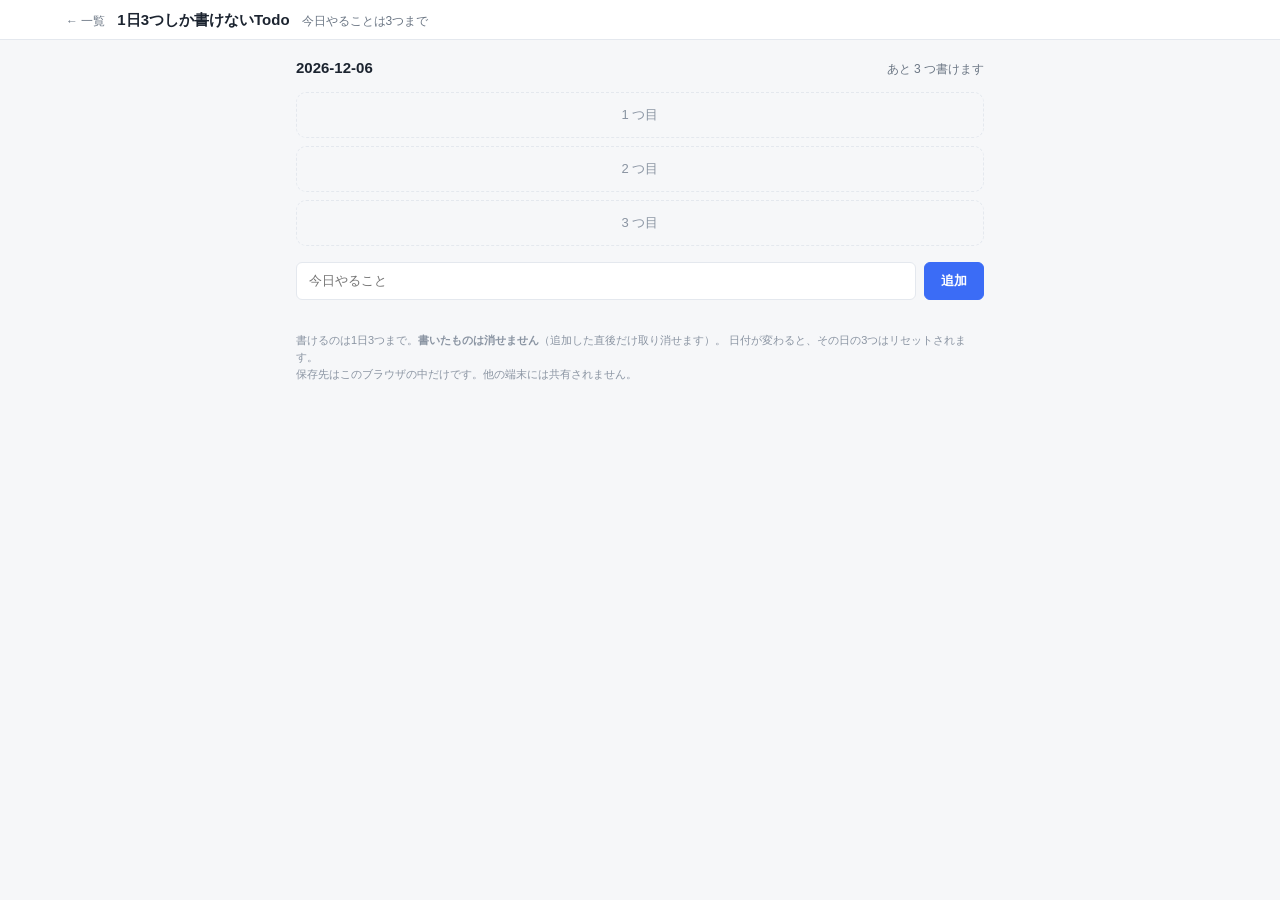
==== docs/apps/three-todos/index.html @ 8f50bd97 "アプリ #1「1日3つしか書けないTodo」を追加 企画リストの初期10本のうち制作順序1番。目的は雛形の検証。  - docs/apps/three-todos/: 3枠固定。4つ目は追加を弾き、枠" ====
<!DOCTYPE html>
<html lang="ja">
<head>
<meta charset="utf-8">
<meta name="viewport" content="width=device-width, initial-scale=1">
<title>1日3つしか書けないTodo — daily-app</title>
<link rel="stylesheet" href="../../shared/tokens.css">
<link rel="stylesheet" href="../../shared/base.css">
<style>
  .today{ display:flex; justify-content:space-between; align-items:baseline;
          gap: var(--sp-2); margin-bottom: var(--sp-3); }
  .today .date{ font-size: var(--fs-5); font-weight:700; }
  .today .left{ font-size: var(--fs-2); color: var(--text-3); }

  .slots{ display:grid; gap: var(--sp-2); }

  .slot{ display:flex; align-items:center; gap: var(--sp-3);
         background: var(--surface); border:1px solid var(--border);
         border-radius: var(--r-2); padding: var(--sp-3);
         min-height: 3.4em; }
  .slot.empty{ background:transparent; border-style:dashed; color: var(--text-4);
               font-size: var(--fs-3); justify-content:center; }

  .slot .no{ font-size: var(--fs-2); color: var(--text-4); font-weight:700;
             flex:0 0 auto; width: 1.4em; }
  .slot .txt{ flex:1 1 auto; font-size: var(--fs-4); }
  .slot.done .txt{ text-decoration: line-through; color: var(--text-4); }

  .check{ flex:0 0 auto; width: 1.6em; height: 1.6em; padding:0;
          border:1px solid var(--border); border-radius: var(--r-pill);
          background: var(--surface); cursor:pointer; line-height:1; }
  .check:hover{ border-color: var(--accent); }
  .slot.done .check{ background: var(--ok); border-color: var(--ok); color:#fff; }

  .undo{ flex:0 0 auto; font-size: var(--fs-1); color: var(--text-3);
         background:none; border:0; padding:0; cursor:pointer; text-decoration:underline; }
  .undo:hover{ color: var(--bad); }

  .composer{ margin-top: var(--sp-4); }
  .composer .row{ flex-wrap: nowrap; }
  .composer input{ flex:1 1 auto; min-width:0; }

  .deny{ color: var(--bad); font-size: var(--fs-3); font-weight:600;
         margin-top: var(--sp-2); }

  @keyframes shake{
    0%,100%{ transform: translateX(0) }
    20%{ transform: translateX(-7px) }
    40%{ transform: translateX(7px) }
    60%{ transform: translateX(-4px) }
    80%{ transform: translateX(4px) }
  }
  .shake{ animation: shake .38s; }
  .shake .slot{ border-color: var(--bad); }
  @media (prefers-reduced-motion: reduce){ .shake{ animation:none } }
</style>
</head>
<body data-app-title="1日3つしか書けないTodo" data-app-summary="今日やることは3つまで">
<script src="../../shared/app-shell.js" defer></script>

<div class="wrap narrow">
  <div class="today">
    <span class="date num" id="date">—</span>
    <span class="left" id="left"></span>
  </div>

  <div class="slots" id="slots"></div>

  <div class="composer">
    <div class="row">
      <input type="text" id="src" maxlength="60" placeholder="今日やること" aria-label="今日やること">
      <button class="btn primary" id="add">追加</button>
    </div>
    <div class="deny" id="deny" hidden></div>
  </div>

  <div class="foot">
    書けるのは1日3つまで。<b>書いたものは消せません</b>（追加した直後だけ取り消せます）。
    日付が変わると、その日の3つはリセットされます。<br>
    保存先はこのブラウザの中だけです。他の端末には共有されません。
  </div>
</div>

<script>
const MAX = 3;
const KEY = 'daily-app:three-todos';
const $ = id => document.getElementById(id);

function today(){
  const d = new Date();
  const p = n => String(n).padStart(2, '0');
  return d.getFullYear() + '-' + p(d.getMonth() + 1) + '-' + p(d.getDate());
}

function load(){
  try {
    const raw = localStorage.getItem(KEY);
    if (raw) {
      const s = JSON.parse(raw);
      if (s && s.date === today() && Array.isArray(s.items)) return s.items.slice(0, MAX);
    }
  } catch (e) { /* 読めなくても空で始める */ }
  return [];
}

function save(){
  try { localStorage.setItem(KEY, JSON.stringify({ date: today(), items })); }
  catch (e) { /* 保存できなくても操作は続けられる */ }
}

let items = load();
let justAdded = -1;   // 直近に追加した位置。リロードすると消える

function render(){
  $('date').textContent = today();
  $('left').textContent = items.length >= MAX
    ? '今日はもう書けません'
    : 'あと ' + (MAX - items.length) + ' つ書けます';

  const slots = $('slots');
  slots.innerHTML = '';

  for (let i = 0; i < MAX; i++) {
    const el = document.createElement('div');
    const it = items[i];

    if (!it) {
      el.className = 'slot empty';
      el.textContent = (i + 1) +' つ目';
      slots.appendChild(el);
      continue;
    }

    el.className = 'slot' + (it.done ? ' done' : '');

    const no = document.createElement('span');
    no.className = 'no';
    no.textContent = (i + 1);

    const check = document.createElement('button');
    check.className = 'check';
    check.textContent = it.done ? '✓' : '';
    check.setAttribute('aria-label', it.done ? '未完了に戻す' : '完了にする');
    check.addEventListener('click', () => { it.done = !it.done; save(); render(); });

    const txt = document.createElement('span');
    txt.className = 'txt';
    txt.textContent = it.text;

    el.appendChild(no);
    el.appendChild(check);
    el.appendChild(txt);

    if (i === justAdded) {
      const undo = document.createElement('button');
      undo.className = 'undo';
      undo.textContent = '取り消す';
      undo.addEventListener('click', () => {
        items.splice(i, 1);
        justAdded = -1;
        save(); render();
        $('src').focus();
      });
      el.appendChild(undo);
    }

    slots.appendChild(el);
  }
}

function deny(msg){
  const d = $('deny');
  d.textContent = msg;
  d.hidden = false;
  const s = $('slots');
  s.classList.remove('shake');
  void s.offsetWidth;          // アニメーションを再生し直す
  s.classList.add('shake');
}

function add(){
  const v = $('src').value.trim();

  if (items.length >= MAX) {
    deny('今日はもう書けません。明日また3つ。');
    return;
  }
  if (!v) {
    deny('やることを書いてください。');
    return;
  }

  items.push({ text: v, done: false });
  justAdded = items.length - 1;
  $('src').value = '';
  $('deny').hidden = true;
  save();
  render();
}

$('add').addEventListener('click', add);
$('src').addEventListener('keydown', e => { if (e.key === 'Enter') add(); });

render();
</script>
</body>
</html>
---- docs/shared/tokens.css ----
/* daily-app デザイントークン
   全アプリはここの変数だけを参照する。個別アプリで生の色コードを書かない。
   配色は llm-daily-loop のダッシュボードを踏襲（light のみ／dark は未対応）。 */
:root{
  color-scheme: light;

  /* 面 */
  --bg:        #f6f7f9;
  --surface:   #ffffff;
  --surface-2: #f0f3f7;
  --border:    #e4e8ee;
  --border-2:  #eef1f5;

  /* 文字 */
  --text:      #1c2430;
  --text-2:    #43506b;
  --text-3:    #6b7684;
  --text-4:    #8a94a2;

  /* アクセント */
  --accent:     #3b6cf6;
  --accent-ink: #ffffff;
  --accent-bg:  #eef3fe;

  /* 状態 */
  --ok:   #12855b;
  --warn: #b7791f;
  --bad:  #c0392b;

  /* 文字サイズ（本文 14px 基準） */
  --fs-1: 11px;
  --fs-2: 12px;
  --fs-3: 13px;
  --fs-4: 14px;
  --fs-5: 15px;
  --fs-6: 20px;
  --fs-7: 26px;

  /* 余白（4px グリッド） */
  --sp-1: 4px;
  --sp-2: 8px;
  --sp-3: 12px;
  --sp-4: 16px;
  --sp-5: 24px;
  --sp-6: 32px;

  /* 角丸・影 */
  --r-1: 6px;
  --r-2: 10px;
  --r-3: 14px;
  --r-pill: 999px;
  --shadow: 0 1px 2px rgba(28,36,48,.06);

  /* レイアウト */
  --wrap: 1180px;
  --wrap-narrow: 720px;

  --font: -apple-system, BlinkMacSystemFont, "Segoe UI", Roboto, "Noto Sans JP", sans-serif;
}
---- docs/shared/base.css ----
/* daily-app 共通UI。tokens.css の後に読み込む。
   ここに「どのアプリにも出てくる部品」だけを置く。アプリ固有の見た目は各 index.html に書く。 */

*, *::before, *::after { box-sizing: border-box; }

body{
  margin:0;
  overflow-wrap: break-word;
  font-family: var(--font);
  font-size: var(--fs-4);
  line-height: 1.55;
  background: var(--bg);
  color: var(--text);
  -webkit-text-size-adjust: 100%;
}

.wrap{ max-width: var(--wrap); margin: 0 auto; padding: var(--sp-4); }
.wrap.narrow{ max-width: var(--wrap-narrow); }

h1{ font-size: var(--fs-6); margin: 0 0 var(--sp-1); }
h2{ font-size: var(--fs-5); margin: var(--sp-5) 0 var(--sp-2);
    border-left: 4px solid var(--accent); padding-left: var(--sp-2); }
h3{ font-size: var(--fs-3); margin: var(--sp-3) 0 var(--sp-1); color: var(--text-2); }
p{ margin: 0 0 var(--sp-3); }
a{ color: var(--accent); }

.sub  { color: var(--text-3); font-size: var(--fs-2); }
.muted{ color: var(--text-4); }
.pos{ color: var(--ok); } .warn{ color: var(--warn); } .neg{ color: var(--bad); }
.num { font-variant-numeric: tabular-nums; }

/* --- アプリ共通ヘッダ（app-shell.js が生成） --- */
.appbar{
  background: var(--surface);
  border-bottom: 1px solid var(--border);
  position: sticky; top: 0; z-index: 10;
}
.appbar .inner{
  max-width: var(--wrap); margin: 0 auto;
  padding: var(--sp-2) var(--sp-4);
  display: flex; align-items: baseline; gap: var(--sp-3);
}
.appbar .back{
  font-size: var(--fs-2); color: var(--text-3);
  text-decoration: none; white-space: nowrap;
}
.appbar .back:hover{ color: var(--accent); }
.appbar .title{ font-size: var(--fs-5); font-weight: 700; }
.appbar .summary{ font-size: var(--fs-2); color: var(--text-3); }
@media (max-width: 560px){ .appbar .summary{ display: none; } }

/* --- 面 --- */
.card{
  background: var(--surface);
  border: 1px solid var(--border);
  border-radius: var(--r-2);
  padding: var(--sp-3);
  box-shadow: var(--shadow);
}
.cards{ display: grid; gap: var(--sp-3);
        grid-template-columns: repeat(auto-fill, minmax(240px, 1fr)); }
.stack > * + *{ margin-top: var(--sp-3); }
.row{ display: flex; gap: var(--sp-2); align-items: center; flex-wrap: wrap; }

/* --- 操作 --- */
.btn{
  font: inherit; font-size: var(--fs-3); font-weight: 600;
  padding: var(--sp-2) var(--sp-4);
  border: 1px solid var(--border);
  border-radius: var(--r-1);
  background: var(--surface); color: var(--text);
  cursor: pointer;
  white-space: nowrap;
}
.btn:hover{ border-color: var(--accent); color: var(--accent); }
.btn.primary{ background: var(--accent); border-color: var(--accent); color: var(--accent-ink); }
.btn.primary:hover{ filter: brightness(1.06); color: var(--accent-ink); }
.btn:disabled{ opacity: .5; cursor: not-allowed; }

input[type="text"], input[type="search"], input[type="number"], textarea, select{
  font: inherit; font-size: var(--fs-3);
  padding: var(--sp-2) var(--sp-3);
  border: 1px solid var(--border);
  border-radius: var(--r-1);
  background: var(--surface); color: var(--text);
  width: 100%;
}
input:focus, textarea:focus, select:focus{
  outline: 2px solid var(--accent-bg); outline-offset: 0; border-color: var(--accent);
}

/* --- ラベル --- */
.badge{
  display: inline-block;
  font-size: var(--fs-1); font-weight: 600; line-height: 1.6;
  padding: 0 var(--sp-2);
  border-radius: var(--r-pill);
  background: var(--surface-2); color: var(--text-2);
  border: 1px solid var(--border);
}
.badge.accent{ background: var(--accent-bg); color: var(--accent); border-color: #bcd0f7; }
.badge.ok   { background: #e9f7ef; color: var(--ok);   border-color: #a6ddbf; }
.badge.warn { background: #fff8e6; color: var(--warn); border-color: #f0d089; }

/* --- 表 --- */
table{ width: 100%; border-collapse: collapse;
       background: var(--surface); border: 1px solid var(--border);
       border-radius: var(--r-2); overflow: hidden; }
th, td{ padding: var(--sp-2) var(--sp-3); text-align: left;
        border-bottom: 1px solid var(--border-2); font-variant-numeric: tabular-nums; }
th{ background: var(--surface-2); font-size: var(--fs-2); color: var(--text-2); }
tr:last-child td{ border-bottom: 0; }

/* --- 空状態・脚注 --- */
.empty{ color: var(--text-4); font-size: var(--fs-3);
        padding: var(--sp-6) var(--sp-4); text-align: center; }
.foot{ color: var(--text-4); font-size: var(--fs-1); margin-top: var(--sp-6); }
code{ background: var(--surface-2); padding: 1px 4px; border-radius: var(--r-1); }
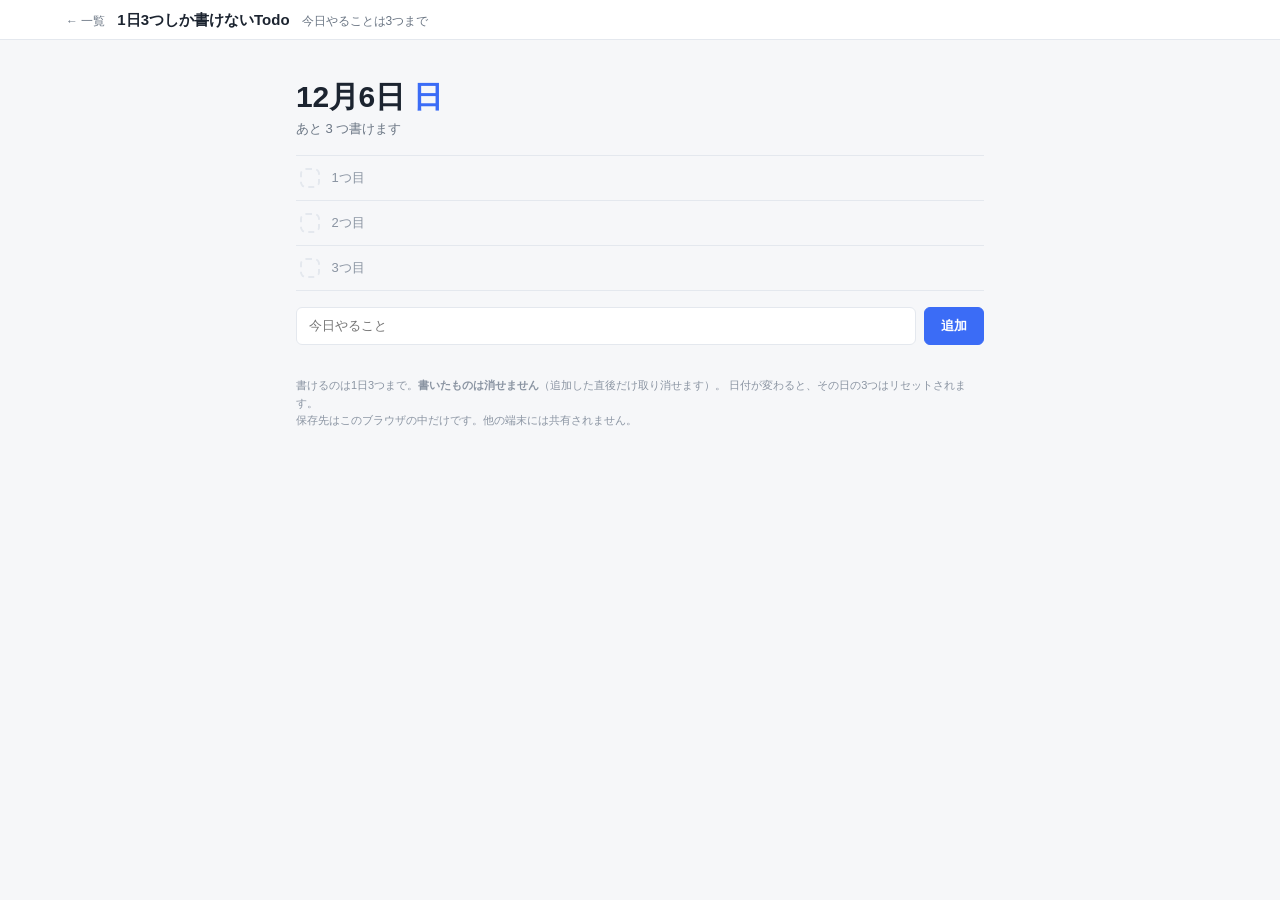
==== commit cfd72a0b: "#1 を Mobbin の実例に合わせて整備し polished に上げる Mobbin の iOS 実例（Numo / Superlist / Craft / Abode / Wise / Yami" ====
--- a/docs/apps/three-todos/index.html
+++ b/docs/apps/three-todos/index.html
@@ -7,51 +7,54 @@
 <link rel="stylesheet" href="../../shared/tokens.css">
 <link rel="stylesheet" href="../../shared/base.css">
 <style>
-  .today{ display:flex; justify-content:space-between; align-items:baseline;
-          gap: var(--sp-2); margin-bottom: var(--sp-3); }
-  .today .date{ font-size: var(--fs-5); font-weight:700; }
-  .today .left{ font-size: var(--fs-2); color: var(--text-3); }
-
-  .slots{ display:grid; gap: var(--sp-2); }
-
+  /* 日付を主役に置く。「1日3つ」が何の1日なのかを最初に見せる。 */
+  .head{ margin: var(--sp-5) 0 var(--sp-4); }
+  .head .md{ font-size: var(--fs-8); font-weight:800; line-height:1.15;
+             letter-spacing:-.01em; }
+  .head .dow{ color: var(--accent); }
+  .head .left{ margin-top: var(--sp-1); font-size: var(--fs-3); color: var(--text-3); }
+  .head .left.full{ color: var(--text); font-weight:700; }
+
+  /* 行はカードで囲わず、区切り線だけで並べる。 */
+  .slots{ border-top:1px solid var(--border); }
   .slot{ display:flex; align-items:center; gap: var(--sp-3);
-         background: var(--surface); border:1px solid var(--border);
-         border-radius: var(--r-2); padding: var(--sp-3);
-         min-height: 3.4em; }
-  .slot.empty{ background:transparent; border-style:dashed; color: var(--text-4);
-               font-size: var(--fs-3); justify-content:center; }
-
-  .slot .no{ font-size: var(--fs-2); color: var(--text-4); font-weight:700;
-             flex:0 0 auto; width: 1.4em; }
-  .slot .txt{ flex:1 1 auto; font-size: var(--fs-4); }
+         padding: var(--sp-3) var(--sp-1);
+         border-bottom:1px solid var(--border); min-height:3.2em; }
+
+  .check{ flex:0 0 auto; width:1.5em; height:1.5em; padding:0;
+          border:2px solid var(--border); border-radius: var(--r-1);
+          background: var(--surface); cursor:pointer;
+          font-size: var(--fs-3); line-height:1; color: transparent; }
+  .check:hover{ border-color: var(--accent); }
+  .slot.done .check{ background: var(--ok); border-color: var(--ok); color: var(--accent-ink); }
+
+  .txt{ flex:1 1 auto; font-size: var(--fs-4); }
   .slot.done .txt{ text-decoration: line-through; color: var(--text-4); }
-
-  .check{ flex:0 0 auto; width: 1.6em; height: 1.6em; padding:0;
-          border:1px solid var(--border); border-radius: var(--r-pill);
-          background: var(--surface); cursor:pointer; line-height:1; }
-  .check:hover{ border-color: var(--accent); }
-  .slot.done .check{ background: var(--ok); border-color: var(--ok); color:#fff; }
 
   .undo{ flex:0 0 auto; font-size: var(--fs-1); color: var(--text-3);
          background:none; border:0; padding:0; cursor:pointer; text-decoration:underline; }
   .undo:hover{ color: var(--bad); }
 
+  /* まだ無い枠は破線で示す。埋まっていない数が一目で分かる。 */
+  .slot.empty{ color: var(--text-4); font-size: var(--fs-3); }
+  .slot.empty .box{ flex:0 0 auto; width:1.5em; height:1.5em;
+                    border:2px dashed var(--border); border-radius: var(--r-1); }
+
   .composer{ margin-top: var(--sp-4); }
-  .composer .row{ flex-wrap: nowrap; }
+  .composer .row{ flex-wrap:nowrap; }
   .composer input{ flex:1 1 auto; min-width:0; }
-
-  .deny{ color: var(--bad); font-size: var(--fs-3); font-weight:600;
+  .composer.bad input{ border-color: var(--bad); background: var(--bad-bg); }
+
+  .deny{ display:flex; gap: var(--sp-2); align-items:baseline;
+         color: var(--bad); font-size: var(--fs-3); font-weight:600;
          margin-top: var(--sp-2); }
 
   @keyframes shake{
-    0%,100%{ transform: translateX(0) }
-    20%{ transform: translateX(-7px) }
-    40%{ transform: translateX(7px) }
-    60%{ transform: translateX(-4px) }
-    80%{ transform: translateX(4px) }
+    0%,100%{ transform:translateX(0) } 20%{ transform:translateX(-7px) }
+    40%{ transform:translateX(7px) } 60%{ transform:translateX(-4px) }
+    80%{ transform:translateX(4px) }
   }
   .shake{ animation: shake .38s; }
-  .shake .slot{ border-color: var(--bad); }
   @media (prefers-reduced-motion: reduce){ .shake{ animation:none } }
 </style>
 </head>
@@ -59,19 +62,19 @@
 <script src="../../shared/app-shell.js" defer></script>
 
 <div class="wrap narrow">
-  <div class="today">
-    <span class="date num" id="date">—</span>
-    <span class="left" id="left"></span>
+  <div class="head">
+    <div class="md" id="md">—</div>
+    <div class="left" id="left"></div>
   </div>
 
   <div class="slots" id="slots"></div>
 
-  <div class="composer">
+  <div class="composer" id="composer">
     <div class="row">
       <input type="text" id="src" maxlength="60" placeholder="今日やること" aria-label="今日やること">
       <button class="btn primary" id="add">追加</button>
     </div>
-    <div class="deny" id="deny" hidden></div>
+    <div class="deny" id="deny" hidden><span aria-hidden="true">⚠</span><span id="denyMsg"></span></div>
   </div>
 
   <div class="foot">
@@ -84,27 +87,24 @@
 <script>
 const MAX = 3;
 const KEY = 'daily-app:three-todos';
+const DOW = ['日', '月', '火', '水', '木', '金', '土'];
 const $ = id => document.getElementById(id);
 
-function today(){
-  const d = new Date();
-  const p = n => String(n).padStart(2, '0');
+function todayKey(){
+  const d = new Date(), p = n => String(n).padStart(2, '0');
   return d.getFullYear() + '-' + p(d.getMonth() + 1) + '-' + p(d.getDate());
 }
 
 function load(){
   try {
-    const raw = localStorage.getItem(KEY);
-    if (raw) {
-      const s = JSON.parse(raw);
-      if (s && s.date === today() && Array.isArray(s.items)) return s.items.slice(0, MAX);
-    }
+    const s = JSON.parse(localStorage.getItem(KEY) || 'null');
+    if (s && s.date === todayKey() && Array.isArray(s.items)) return s.items.slice(0, MAX);
   } catch (e) { /* 読めなくても空で始める */ }
   return [];
 }
 
 function save(){
-  try { localStorage.setItem(KEY, JSON.stringify({ date: today(), items })); }
+  try { localStorage.setItem(KEY, JSON.stringify({ date: todayKey(), items })); }
   catch (e) { /* 保存できなくても操作は続けられる */ }
 }
 
@@ -112,42 +112,47 @@
 let justAdded = -1;   // 直近に追加した位置。リロードすると消える
 
 function render(){
-  $('date').textContent = today();
-  $('left').textContent = items.length >= MAX
-    ? '今日はもう書けません'
-    : 'あと ' + (MAX - items.length) + ' つ書けます';
+  const d = new Date();
+  $('md').innerHTML = (d.getMonth() + 1) + '月' + d.getDate() + '日 '
+                    + '<span class="dow">' + DOW[d.getDay()] + '</span>';
+
+  const full = items.length >= MAX;
+  const left = $('left');
+  left.textContent = full ? '今日の3つは埋まりました' : 'あと ' + (MAX - items.length) + ' つ書けます';
+  left.classList.toggle('full', full);
 
   const slots = $('slots');
   slots.innerHTML = '';
 
   for (let i = 0; i < MAX; i++) {
+    const it = items[i];
     const el = document.createElement('div');
-    const it = items[i];
 
     if (!it) {
       el.className = 'slot empty';
-      el.textContent = (i + 1) +' つ目';
+      const box = document.createElement('span');
+      box.className = 'box';
+      const label = document.createElement('span');
+      label.textContent = (i + 1) + 'つ目';
+      el.appendChild(box);
+      el.appendChild(label);
       slots.appendChild(el);
       continue;
     }
 
     el.className = 'slot' + (it.done ? ' done' : '');
 
-    const no = document.createElement('span');
-    no.className = 'no';
-    no.textContent = (i + 1);
-
     const check = document.createElement('button');
     check.className = 'check';
-    check.textContent = it.done ? '✓' : '';
-    check.setAttribute('aria-label', it.done ? '未完了に戻す' : '完了にする');
+    check.textContent = '✓';
+    check.setAttribute('aria-pressed', it.done ? 'true' : 'false');
+    check.setAttribute('aria-label', it.text + (it.done ? ' を未完了に戻す' : ' を完了にする'));
     check.addEventListener('click', () => { it.done = !it.done; save(); render(); });
 
     const txt = document.createElement('span');
     txt.className = 'txt';
     txt.textContent = it.text;
 
-    el.appendChild(no);
     el.appendChild(check);
     el.appendChild(txt);
 
@@ -158,6 +163,7 @@
       undo.addEventListener('click', () => {
         items.splice(i, 1);
         justAdded = -1;
+        clearDeny();
         save(); render();
         $('src').focus();
       });
@@ -168,10 +174,18 @@
   }
 }
 
+function clearDeny(){
+  $('deny').hidden = true;
+  $('composer').classList.remove('bad');
+}
+
+/* エラーの見せ方は実例に合わせ、原因である入力欄を赤くして直下に文言を出す。
+   リストは揺らすだけにする（「もう入らない」絵を残すため）。 */
 function deny(msg){
-  const d = $('deny');
-  d.textContent = msg;
-  d.hidden = false;
+  $('denyMsg').textContent = msg;
+  $('deny').hidden = false;
+  $('composer').classList.add('bad');
+
   const s = $('slots');
   s.classList.remove('shake');
   void s.offsetWidth;          // アニメーションを再生し直す
@@ -181,25 +195,20 @@
 function add(){
   const v = $('src').value.trim();
 
-  if (items.length >= MAX) {
-    deny('今日はもう書けません。明日また3つ。');
-    return;
-  }
-  if (!v) {
-    deny('やることを書いてください。');
-    return;
-  }
+  if (items.length >= MAX) { deny('今日はもう書けません。明日また3つ。'); return; }
+  if (!v)                  { deny('やることを書いてください。'); return; }
 
   items.push({ text: v, done: false });
   justAdded = items.length - 1;
   $('src').value = '';
-  $('deny').hidden = true;
+  clearDeny();
   save();
   render();
 }
 
 $('add').addEventListener('click', add);
 $('src').addEventListener('keydown', e => { if (e.key === 'Enter') add(); });
+$('src').addEventListener('input', () => { if (items.length < MAX) clearDeny(); });
 
 render();
 </script>
--- a/docs/shared/tokens.css
+++ b/docs/shared/tokens.css
@@ -26,6 +26,8 @@
   --ok:   #12855b;
   --warn: #b7791f;
   --bad:  #c0392b;
+  --bad-bg:     #fdecea;
+  --bad-border: #f0b3ab;
 
   /* 文字サイズ（本文 14px 基準） */
   --fs-1: 11px;
@@ -35,6 +37,7 @@
   --fs-5: 15px;
   --fs-6: 20px;
   --fs-7: 26px;
+  --fs-8: 30px;
 
   /* 余白（4px グリッド） */
   --sp-1: 4px;
--- a/docs/shared/base.css
+++ b/docs/shared/base.css
@@ -2,6 +2,10 @@
    ここに「どのアプリにも出てくる部品」だけを置く。アプリ固有の見た目は各 index.html に書く。 */
 
 *, *::before, *::after { box-sizing: border-box; }
+
+/* hidden 属性は display 指定より強くする。
+   ブラウザ既定の [hidden]{display:none} は .foo{display:flex} に負けるため。 */
+[hidden]{ display: none !important; }
 
 body{
   margin:0;
